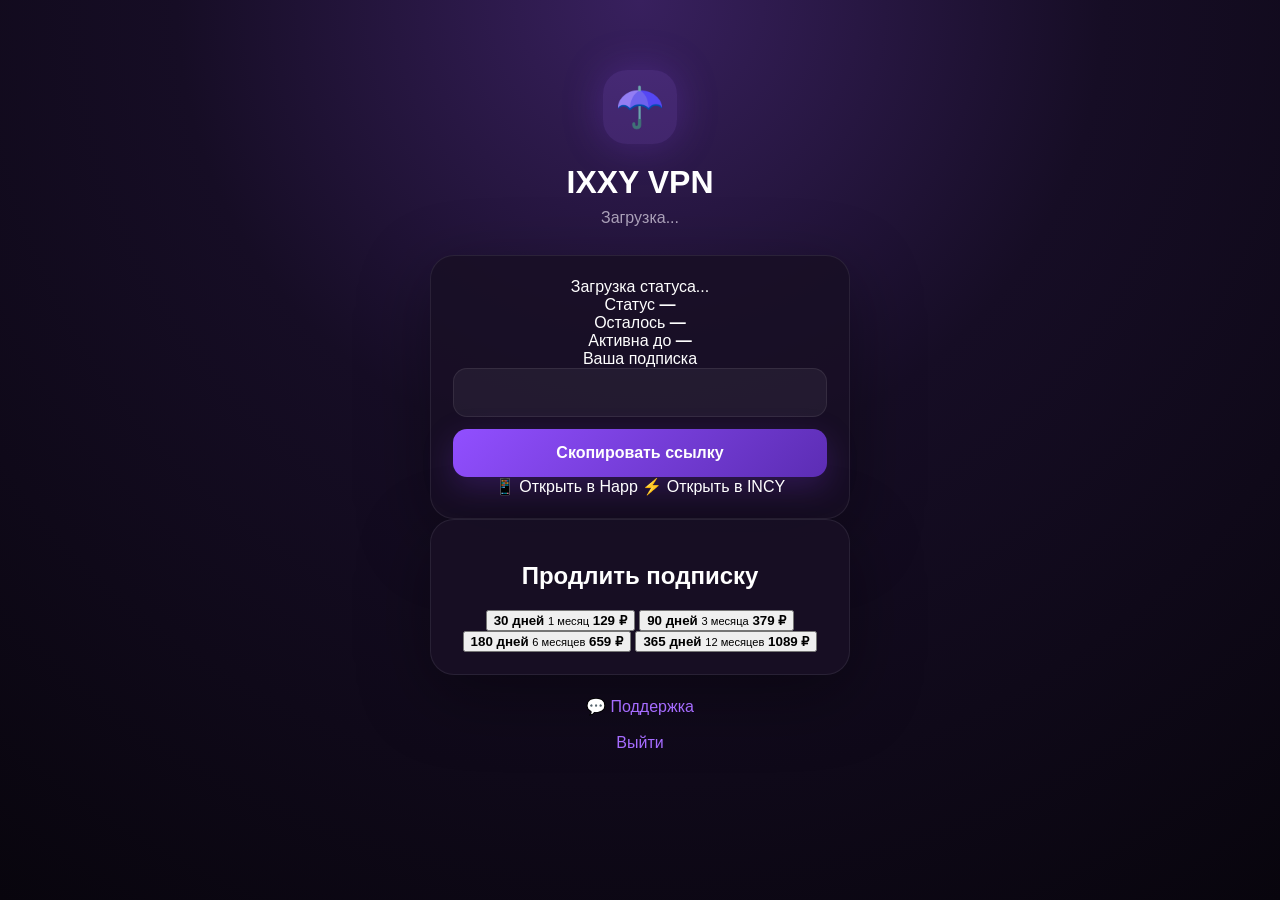
==== ixxy-static/cabinet.html @ ec6e8c9f "Create cabinet.html" ====
<!DOCTYPE html>
<html lang="ru">
<head>
    <meta charset="UTF-8">
    <meta name="viewport" content="width=device-width, initial-scale=1.0">

    <title>☂️ IXXY VPN — Кабинет</title>

    <link rel="stylesheet" href="style.css">
</head>

<body>

<div class="page cabinet-page">

    <div class="logo">☂️</div>

    <h1>IXXY VPN</h1>

    <p id="hello" class="subtitle">
        Загрузка...
    </p>

    <div class="card">

        <div id="statusBlock" class="status">
            Загрузка статуса...
        </div>

        <div class="info-grid">

            <div class="info-item">
                <span>Статус</span>
                <strong id="status">—</strong>
            </div>

            <div class="info-item">
                <span>Осталось</span>
                <strong id="days">—</strong>
            </div>

            <div class="info-item">
                <span>Активна до</span>
                <strong id="until">—</strong>
            </div>

        </div>

        <div class="subscription-box">

            <div class="box-title">
                Ваша подписка
            </div>

            <input
                id="subscriptionUrl"
                readonly
            >

            <button
                class="main-button"
                onclick="copySubscription()"
            >
                Скопировать ссылку
            </button>

        </div>

        <div class="app-buttons">

            <a
                id="happButton"
                class="app-button"
                target="_blank"
            >
                📱 Открыть в Happ
            </a>

            <a
                id="incyButton"
                class="app-button"
            >
                ⚡ Открыть в INCY
            </a>

        </div>

    </div>


    <div class="card tariffs">

        <h2>Продлить подписку</h2>

        <button
            class="tariff"
            onclick="buy(30)"
        >
            <span>
                <b>30 дней</b>
                <small>1 месяц</small>
            </span>

            <strong>129 ₽</strong>
        </button>


        <button
            class="tariff"
            onclick="buy(90)"
        >
            <span>
                <b>90 дней</b>
                <small>3 месяца</small>
            </span>

            <strong>379 ₽</strong>
        </button>


        <button
            class="tariff"
            onclick="buy(180)"
        >
            <span>
                <b>180 дней</b>
                <small>6 месяцев</small>
            </span>

            <strong>659 ₽</strong>
        </button>


        <button
            class="tariff"
            onclick="buy(365)"
        >
            <span>
                <b>365 дней</b>
                <small>12 месяцев</small>
            </span>

            <strong>1089 ₽</strong>
        </button>

        <div id="buyMessage"></div>

    </div>


    <div class="support">

        <a
            id="supportLink"
            target="_blank"
        >
            💬 Поддержка
        </a>

        <br><br>

        <a
            href="#"
            onclick="logout()"
        >
            Выйти
        </a>

    </div>

</div>


<script src="cabinet.js"></script>

</body>
</html>
---- ixxy-static/style.css ----
* {
    box-sizing: border-box;
}

body {
    margin: 0;
    min-height: 100vh;

    font-family:
        -apple-system,
        BlinkMacSystemFont,
        "Segoe UI",
        sans-serif;

    background:
        radial-gradient(
            circle at top,
            #38205e 0,
            #160d25 42%,
            #08050d 100%
        );

    color: white;
}

.page {
    width: 100%;
    max-width: 460px;

    margin: 0 auto;

    padding: 70px 20px 30px;

    text-align: center;
}

.logo {
    width: 74px;
    height: 74px;

    margin: 0 auto 20px;

    display: flex;
    align-items: center;
    justify-content: center;

    border-radius: 24px;

    background: rgba(153, 93, 255, 0.18);

    box-shadow:
        0 0 40px rgba(145, 73, 255, 0.25);

    font-size: 40px;
}

h1 {
    margin: 0;

    font-size: 32px;
    font-weight: 800;
}

.subtitle {
    margin: 8px 0 28px;

    color: #aaa0b8;
}

.card {
    padding: 22px;

    border: 1px solid rgba(255,255,255,0.08);

    border-radius: 24px;

    background:
        rgba(24, 15, 37, 0.88);

    box-shadow:
        0 20px 70px rgba(0,0,0,0.35);
}

.tabs {
    display: flex;
    gap: 8px;

    margin-bottom: 20px;
}

.tab {
    flex: 1;

    border: 0;
    border-radius: 12px;

    padding: 12px;

    color: #aaa0b8;

    background: rgba(255,255,255,0.05);

    cursor: pointer;
}

.tab.active {
    color: white;

    background:
        linear-gradient(
            135deg,
            #8d4dff,
            #5b28b5
        );
}

input {
    width: 100%;

    margin-bottom: 12px;

    padding: 15px 16px;

    border: 1px solid rgba(255,255,255,0.08);

    border-radius: 14px;

    outline: none;

    background: rgba(255,255,255,0.05);

    color: white;

    font-size: 15px;
}

input:focus {
    border-color: #9255ff;
}

.main-button {
    width: 100%;

    padding: 15px;

    border: 0;
    border-radius: 14px;

    color: white;

    font-size: 16px;
    font-weight: 700;

    cursor: pointer;

    background:
        linear-gradient(
            135deg,
            #914fff,
            #5c2db4
        );

    box-shadow:
        0 10px 30px rgba(122, 55, 220, 0.25);
}

.main-button:active {
    transform: scale(0.98);
}

.hidden {
    display: none;
}

#message {
    min-height: 20px;

    margin-bottom: 12px;

    color: #ff8eaa;

    font-size: 14px;
}

.support {
    margin-top: 22px;
}

.support a {
    color: #a66cff;

    text-decoration: none;
}
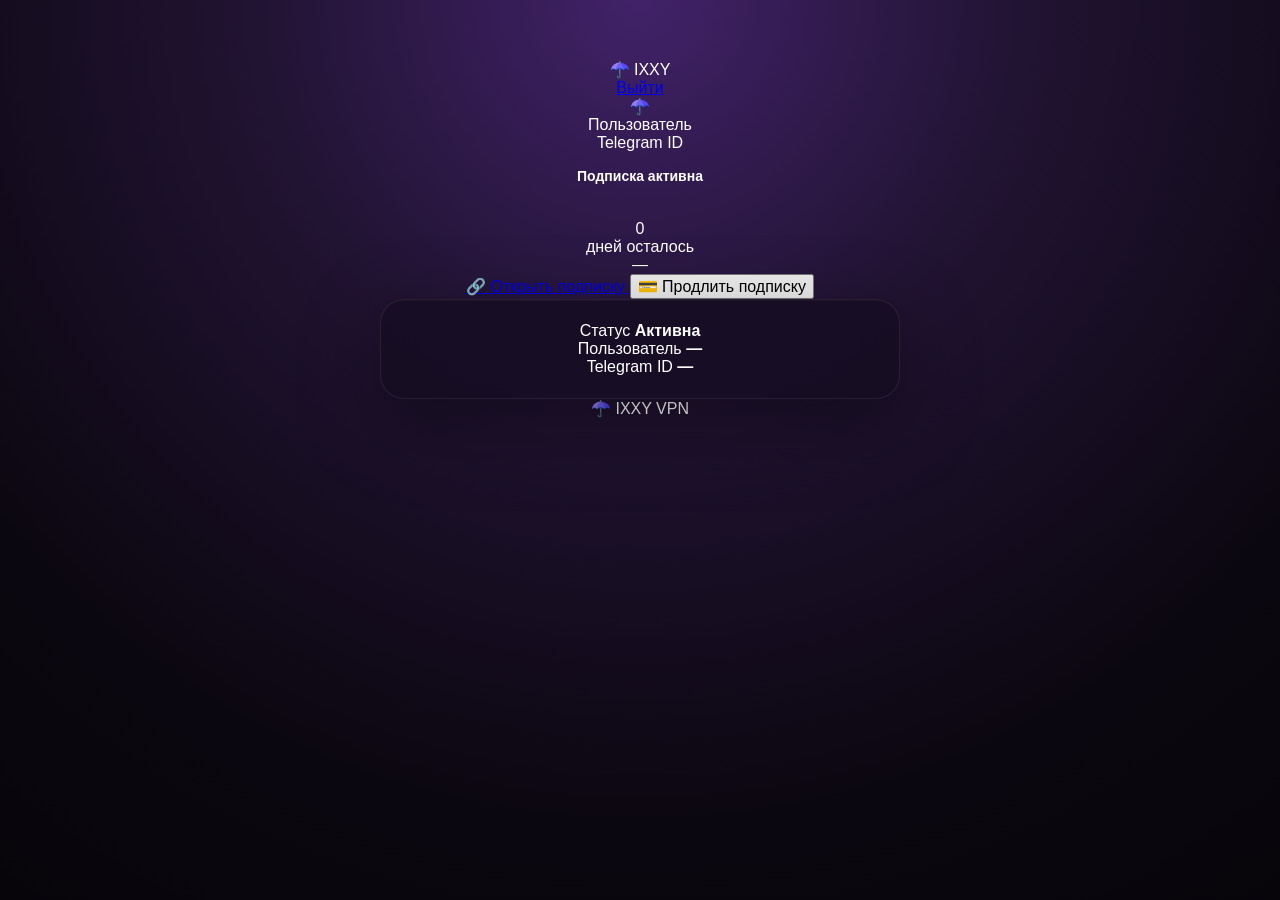
==== commit de54bbe1: "Update cabinet.html" ====
--- a/ixxy-static/cabinet.html
+++ b/ixxy-static/cabinet.html
@@ -1,177 +1,103 @@
 <!DOCTYPE html>
 <html lang="ru">
 <head>
-    <meta charset="UTF-8">
-    <meta name="viewport" content="width=device-width, initial-scale=1.0">
-
-    <title>☂️ IXXY VPN — Кабинет</title>
-
-    <link rel="stylesheet" href="style.css">
+  <meta charset="UTF-8">
+  <meta name="viewport" content="width=device-width, initial-scale=1.0">
+  <title>IXXY — Личный кабинет</title>
+  <link rel="stylesheet" href="style.css">
 </head>
 
 <body>
 
 <div class="page cabinet-page">
 
-    <div class="logo">☂️</div>
+  <div class="top">
+    <div class="brand">☂️ IXXY</div>
+    <a href="index.html" class="back">Выйти</a>
+  </div>
 
-    <h1>IXXY VPN</h1>
+  <div class="profile">
+    <div class="avatar">☂️</div>
 
-    <p id="hello" class="subtitle">
-        Загрузка...
-    </p>
+    <div>
+      <div class="profile-name" id="username">
+        Пользователь
+      </div>
 
-    <div class="card">
+      <div class="profile-id" id="telegramId">
+        Telegram ID
+      </div>
+    </div>
+  </div>
 
-        <div id="statusBlock" class="status">
-            Загрузка статуса...
-        </div>
+  <div class="days-card">
 
-        <div class="info-grid">
-
-            <div class="info-item">
-                <span>Статус</span>
-                <strong id="status">—</strong>
-            </div>
-
-            <div class="info-item">
-                <span>Осталось</span>
-                <strong id="days">—</strong>
-            </div>
-
-            <div class="info-item">
-                <span>Активна до</span>
-                <strong id="until">—</strong>
-            </div>
-
-        </div>
-
-        <div class="subscription-box">
-
-            <div class="box-title">
-                Ваша подписка
-            </div>
-
-            <input
-                id="subscriptionUrl"
-                readonly
-            >
-
-            <button
-                class="main-button"
-                onclick="copySubscription()"
-            >
-                Скопировать ссылку
-            </button>
-
-        </div>
-
-        <div class="app-buttons">
-
-            <a
-                id="happButton"
-                class="app-button"
-                target="_blank"
-            >
-                📱 Открыть в Happ
-            </a>
-
-            <a
-                id="incyButton"
-                class="app-button"
-            >
-                ⚡ Открыть в INCY
-            </a>
-
-        </div>
-
+    <div class="status">
+      <span class="status-dot"></span>
+      Подписка активна
     </div>
 
-
-    <div class="card tariffs">
-
-        <h2>Продлить подписку</h2>
-
-        <button
-            class="tariff"
-            onclick="buy(30)"
-        >
-            <span>
-                <b>30 дней</b>
-                <small>1 месяц</small>
-            </span>
-
-            <strong>129 ₽</strong>
-        </button>
-
-
-        <button
-            class="tariff"
-            onclick="buy(90)"
-        >
-            <span>
-                <b>90 дней</b>
-                <small>3 месяца</small>
-            </span>
-
-            <strong>379 ₽</strong>
-        </button>
-
-
-        <button
-            class="tariff"
-            onclick="buy(180)"
-        >
-            <span>
-                <b>180 дней</b>
-                <small>6 месяцев</small>
-            </span>
-
-            <strong>659 ₽</strong>
-        </button>
-
-
-        <button
-            class="tariff"
-            onclick="buy(365)"
-        >
-            <span>
-                <b>365 дней</b>
-                <small>12 месяцев</small>
-            </span>
-
-            <strong>1089 ₽</strong>
-        </button>
-
-        <div id="buyMessage"></div>
-
+    <div class="days" id="days">
+      0
     </div>
 
+    <div class="days-title">
+      дней осталось
+    </div>
 
-    <div class="support">
+    <div class="until" id="until">
+      —
+    </div>
 
-        <a
-            id="supportLink"
-            target="_blank"
-        >
-            💬 Поддержка
-        </a>
+  </div>
 
-        <br><br>
+  <div class="actions">
 
-        <a
-            href="#"
-            onclick="logout()"
-        >
-            Выйти
-        </a>
+    <a
+      id="subscriptionLink"
+      class="button primary"
+      href="#"
+      target="_blank"
+    >
+      🔗 Открыть подписку
+    </a>
 
+    <button class="button secondary" onclick="buySubscription()">
+      💳 Продлить подписку
+    </button>
+
+  </div>
+
+  <div class="card info-card">
+
+    <div class="info-row">
+      <span>Статус</span>
+      <strong id="status">Активна</strong>
     </div>
+
+    <div class="info-row">
+      <span>Пользователь</span>
+      <strong id="username2">—</strong>
+    </div>
+
+    <div class="info-row">
+      <span>Telegram ID</span>
+      <strong id="telegramId2">—</strong>
+    </div>
+
+  </div>
+
+  <div class="footer">
+    ☂️ IXXY VPN
+  </div>
 
 </div>
 
+<script src="app.js"></script>
 
-<script src="cabinet.js"></script>
+<script>
+  loadCabinet();
+</script>
 
 </body>
 </html>
--- a/ixxy-static/style.css
+++ b/ixxy-static/style.css
@@ -1,5 +1,9 @@
 * {
     box-sizing: border-box;
+}
+
+html {
+    min-height: 100%;
 }
 
 body {
@@ -10,33 +14,52 @@
         -apple-system,
         BlinkMacSystemFont,
         "Segoe UI",
+        Roboto,
+        Arial,
         sans-serif;
 
     background:
         radial-gradient(
-            circle at top,
-            #38205e 0,
-            #160d25 42%,
-            #08050d 100%
+            circle at 50% 0%,
+            #412269 0,
+            #211332 35%,
+            #0b0710 75%,
+            #07050a 100%
         );
 
-    color: white;
+    color: #ffffff;
+}
+
+button,
+input {
+    font: inherit;
+}
+
+a {
+    -webkit-tap-highlight-color: transparent;
 }
 
 .page {
     width: 100%;
     max-width: 460px;
 
+    min-height: 100vh;
+
     margin: 0 auto;
 
-    padding: 70px 20px 30px;
+    padding:
+        60px 20px 35px;
 
     text-align: center;
 }
 
+/* =========================================================
+   LOGO
+   ========================================================= */
+
 .logo {
-    width: 74px;
-    height: 74px;
+    width: 78px;
+    height: 78px;
 
     margin: 0 auto 20px;
 
@@ -44,150 +67,734 @@
     align-items: center;
     justify-content: center;
 
-    border-radius: 24px;
-
-    background: rgba(153, 93, 255, 0.18);
+    border-radius: 25px;
+
+    background:
+        linear-gradient(
+            145deg,
+            rgba(157, 91, 255, 0.25),
+            rgba(91, 39, 150, 0.15)
+        );
+
+    border:
+        1px solid
+        rgba(190, 137, 255, 0.18);
 
     box-shadow:
-        0 0 40px rgba(145, 73, 255, 0.25);
-
-    font-size: 40px;
-}
+        0 0 45px
+        rgba(135, 67, 255, 0.28),
+
+        inset 0 0 25px
+        rgba(255,255,255,0.03);
+
+    font-size: 42px;
+
+    user-select: none;
+}
+
+/* =========================================================
+   HEADINGS
+   ========================================================= */
 
 h1 {
     margin: 0;
 
     font-size: 32px;
+    line-height: 1.1;
+
     font-weight: 800;
+
+    letter-spacing: -0.7px;
+}
+
+h2 {
+    font-weight: 750;
 }
 
 .subtitle {
-    margin: 8px 0 28px;
+    margin:
+        9px 0 28px;
 
     color: #aaa0b8;
-}
+
+    font-size: 15px;
+}
+
+/* =========================================================
+   CARD
+   ========================================================= */
 
 .card {
+    width: 100%;
+
     padding: 22px;
 
-    border: 1px solid rgba(255,255,255,0.08);
-
     border-radius: 24px;
 
-    background:
-        rgba(24, 15, 37, 0.88);
+    border:
+        1px solid
+        rgba(255,255,255,0.08);
+
+    background:
+        rgba(22, 13, 35, 0.88);
 
     box-shadow:
-        0 20px 70px rgba(0,0,0,0.35);
-}
+        0 24px 80px
+        rgba(0,0,0,0.38),
+
+        inset 0 1px 0
+        rgba(255,255,255,0.025);
+
+    backdrop-filter:
+        blur(18px);
+
+    -webkit-backdrop-filter:
+        blur(18px);
+}
+
+/* =========================================================
+   TABS
+   ========================================================= */
 
 .tabs {
     display: flex;
+
     gap: 8px;
 
     margin-bottom: 20px;
+
+    padding: 4px;
+
+    border-radius: 15px;
+
+    background:
+        rgba(255,255,255,0.035);
 }
 
 .tab {
     flex: 1;
 
+    min-height: 44px;
+
     border: 0;
-    border-radius: 12px;
-
-    padding: 12px;
-
-    color: #aaa0b8;
-
-    background: rgba(255,255,255,0.05);
+
+    border-radius: 11px;
+
+    color: #a69cac;
+
+    background:
+        transparent;
 
     cursor: pointer;
+
+    font-weight: 650;
+
+    transition:
+        0.2s ease;
+}
+
+.tab:hover {
+    color: #ffffff;
+
+    background:
+        rgba(255,255,255,0.04);
 }
 
 .tab.active {
-    color: white;
+    color: #ffffff;
 
     background:
         linear-gradient(
             135deg,
-            #8d4dff,
-            #5b28b5
+            #9755ff,
+            #622cb5
         );
-}
+
+    box-shadow:
+        0 7px 20px
+        rgba(117, 52, 218, 0.25);
+}
+
+/* =========================================================
+   MESSAGE
+   ========================================================= */
+
+#message {
+    min-height: 20px;
+
+    margin-bottom: 10px;
+
+    color: #ff8eaa;
+
+    font-size: 14px;
+
+    line-height: 1.4;
+}
+
+/* =========================================================
+   INPUTS
+   ========================================================= */
 
 input {
     width: 100%;
 
+    min-height: 50px;
+
     margin-bottom: 12px;
 
-    padding: 15px 16px;
-
-    border: 1px solid rgba(255,255,255,0.08);
+    padding:
+        14px 16px;
+
+    border:
+        1px solid
+        rgba(255,255,255,0.08);
 
     border-radius: 14px;
 
     outline: none;
 
-    background: rgba(255,255,255,0.05);
-
-    color: white;
+    background:
+        rgba(255,255,255,0.045);
+
+    color: #ffffff;
 
     font-size: 15px;
+
+    transition:
+        border-color 0.2s ease,
+        background 0.2s ease,
+        box-shadow 0.2s ease;
+}
+
+input::placeholder {
+    color: #746b7d;
 }
 
 input:focus {
-    border-color: #9255ff;
-}
+    border-color:
+        rgba(154, 87, 255, 0.7);
+
+    background:
+        rgba(255,255,255,0.06);
+
+    box-shadow:
+        0 0 0 3px
+        rgba(142, 73, 245, 0.10);
+}
+
+input[readonly] {
+    color: #aaa0b8;
+
+    cursor: text;
+}
+
+/* =========================================================
+   MAIN BUTTON
+   ========================================================= */
 
 .main-button {
     width: 100%;
 
-    padding: 15px;
+    min-height: 50px;
+
+    padding:
+        14px 18px;
 
     border: 0;
+
     border-radius: 14px;
 
-    color: white;
-
-    font-size: 16px;
-    font-weight: 700;
-
-    cursor: pointer;
+    color: #ffffff;
 
     background:
         linear-gradient(
             135deg,
-            #914fff,
-            #5c2db4
+            #9755ff,
+            #612db7
         );
 
     box-shadow:
-        0 10px 30px rgba(122, 55, 220, 0.25);
+        0 12px 30px
+        rgba(119, 51, 225, 0.25);
+
+    cursor: pointer;
+
+    font-size: 16px;
+    font-weight: 750;
+
+    transition:
+        transform 0.15s ease,
+        box-shadow 0.2s ease,
+        filter 0.2s ease;
+}
+
+.main-button:hover {
+    filter: brightness(1.08);
+
+    box-shadow:
+        0 15px 35px
+        rgba(119, 51, 225, 0.34);
 }
 
 .main-button:active {
-    transform: scale(0.98);
-}
+    transform:
+        scale(0.98);
+}
+
+/* =========================================================
+   HIDDEN
+   ========================================================= */
 
 .hidden {
-    display: none;
-}
-
-#message {
-    min-height: 20px;
-
-    margin-bottom: 12px;
-
+    display: none !important;
+}
+
+/* =========================================================
+   CABINET
+   ========================================================= */
+
+.cabinet-page {
+    max-width: 560px;
+}
+
+/* =========================================================
+   STATUS
+   ========================================================= */
+
+.status {
+    width: 100%;
+
+    padding:
+        15px 16px;
+
+    margin-bottom: 18px;
+
+    border-radius: 15px;
+
+    font-size: 14px;
+
+    font-weight: 700;
+
+    line-height: 1.4;
+}
+
+.status.active {
+    color: #8ff0b0;
+
+    background:
+        rgba(61,220,130,0.09);
+
+    border:
+        1px solid
+        rgba(61,220,130,0.12);
+}
+
+.status.inactive {
     color: #ff8eaa;
 
+    background:
+        rgba(255,80,110,0.09);
+
+    border:
+        1px solid
+        rgba(255,80,110,0.12);
+}
+
+/* =========================================================
+   INFO GRID
+   ========================================================= */
+
+.info-grid {
+    display: grid;
+
+    grid-template-columns:
+        repeat(3, 1fr);
+
+    gap: 10px;
+
+    margin-bottom: 20px;
+}
+
+.info-item {
+    min-width: 0;
+
+    padding:
+        14px 8px;
+
+    border-radius: 15px;
+
+    background:
+        rgba(255,255,255,0.035);
+
+    border:
+        1px solid
+        rgba(255,255,255,0.04);
+}
+
+.info-item span {
+    display: block;
+
+    margin-bottom: 7px;
+
+    color: #8e8498;
+
+    font-size: 12px;
+}
+
+.info-item strong {
+    display: block;
+
+    overflow: hidden;
+
+    color: #ffffff;
+
     font-size: 14px;
-}
+
+    text-overflow: ellipsis;
+}
+
+/* =========================================================
+   SUBSCRIPTION
+   ========================================================= */
+
+.subscription-box {
+    padding-top: 5px;
+
+    text-align: left;
+}
+
+.box-title {
+    margin-bottom: 10px;
+
+    color: #ffffff;
+
+    font-size: 15px;
+
+    font-weight: 700;
+}
+
+.subscription-box input {
+    margin-bottom: 10px;
+
+    font-size: 12px;
+}
+
+/* =========================================================
+   APP BUTTONS
+   ========================================================= */
+
+.app-buttons {
+    display: grid;
+
+    grid-template-columns:
+        1fr 1fr;
+
+    gap: 10px;
+
+    margin-top: 12px;
+}
+
+.app-button {
+    display: flex;
+
+    align-items: center;
+    justify-content: center;
+
+    min-height: 48px;
+
+    padding:
+        12px 8px;
+
+    border:
+        1px solid
+        rgba(255,255,255,0.06);
+
+    border-radius: 14px;
+
+    background:
+        rgba(255,255,255,0.045);
+
+    color: #ffffff;
+
+    text-decoration: none;
+
+    font-size: 14px;
+
+    font-weight: 650;
+
+    transition:
+        0.2s ease;
+}
+
+.app-button:hover {
+    background:
+        rgba(148,79,255,0.12);
+
+    border-color:
+        rgba(148,79,255,0.22);
+}
+
+.app-button:active {
+    transform:
+        scale(0.98);
+}
+
+/* =========================================================
+   TARIFFS
+   ========================================================= */
+
+.tariffs {
+    margin-top: 16px;
+
+    text-align: left;
+}
+
+.tariffs h2 {
+    margin:
+        0 0 15px;
+
+    font-size: 20px;
+}
+
+.tariff {
+    width: 100%;
+
+    min-height: 68px;
+
+    display: flex;
+
+    align-items: center;
+    justify-content: space-between;
+
+    gap: 15px;
+
+    padding:
+        13px 15px;
+
+    margin-bottom: 10px;
+
+    border:
+        1px solid
+        rgba(255,255,255,0.06);
+
+    border-radius: 16px;
+
+    background:
+        rgba(255,255,255,0.035);
+
+    color: #ffffff;
+
+    cursor: pointer;
+
+    text-align: left;
+
+    transition:
+        background 0.2s ease,
+        border-color 0.2s ease,
+        transform 0.15s ease;
+}
+
+.tariff:hover {
+    background:
+        rgba(145,79,255,0.11);
+
+    border-color:
+        rgba(145,79,255,0.18);
+}
+
+.tariff:active {
+    transform:
+        scale(0.985);
+}
+
+.tariff span {
+    display: flex;
+
+    flex-direction: column;
+
+    gap: 4px;
+}
+
+.tariff b {
+    font-size: 15px;
+}
+
+.tariff small {
+    color: #8f8598;
+
+    font-size: 12px;
+}
+
+.tariff strong {
+    flex-shrink: 0;
+
+    font-size: 17px;
+}
+
+/* =========================================================
+   PAYMENT MESSAGE
+   ========================================================= */
+
+.buy-loading {
+    margin-top: 13px;
+
+    color: #aaa0b8;
+
+    text-align: center;
+
+    font-size: 14px;
+}
+
+.buy-error {
+    margin-top: 13px;
+
+    color: #ff8eaa;
+
+    text-align: center;
+
+    font-size: 14px;
+}
+
+/* =========================================================
+   SUPPORT
+   ========================================================= */
 
 .support {
     margin-top: 22px;
+
+    padding-bottom: 10px;
+
+    text-align: center;
+
+    line-height: 1.5;
 }
 
 .support a {
     color: #a66cff;
 
     text-decoration: none;
+
+    font-size: 14px;
+
+    transition:
+        color 0.2s ease;
+}
+
+.support a:hover {
+    color: #c39cff;
+}
+
+/* =========================================================
+   MOBILE
+   ========================================================= */
+
+@media (max-width: 600px) {
+
+    .page {
+        padding:
+            42px 16px 30px;
+    }
+
+    .logo {
+        width: 70px;
+        height: 70px;
+
+        font-size: 38px;
+    }
+
+    h1 {
+        font-size: 29px;
+    }
+
+    .card {
+        padding: 18px;
+
+        border-radius: 21px;
+    }
+}
+
+
+@media (max-width: 430px) {
+
+    .page {
+        padding:
+            32px 12px 25px;
+    }
+
+    .card {
+        padding: 16px;
+    }
+
+    .info-grid {
+        grid-template-columns: 1fr;
+    }
+
+    .info-item {
+        display: flex;
+
+        align-items: center;
+        justify-content: space-between;
+
+        padding:
+            13px 14px;
+    }
+
+    .info-item span {
+        margin: 0;
+    }
+
+    .app-buttons {
+        grid-template-columns: 1fr;
+    }
+
+    .tariff {
+        min-height: 64px;
+    }
+}
+
+
+/* =========================================================
+   VERY SMALL PHONES
+   ========================================================= */
+
+@media (max-width: 350px) {
+
+    .page {
+        padding-left: 10px;
+        padding-right: 10px;
+    }
+
+    .card {
+        padding: 14px;
+    }
+
+    h1 {
+        font-size: 27px;
+    }
+
+    .tab {
+        font-size: 13px;
+    }
+
+    .tariff strong {
+        font-size: 15px;
+    }
+}
+
+
+/* =========================================================
+   REDUCED MOTION
+   ========================================================= */
+
+@media (prefers-reduced-motion: reduce) {
+
+    *,
+    *::before,
+    *::after {
+        scroll-behavior: auto !important;
+
+        transition: none !important;
+
+        animation: none !important;
+    }
 }
